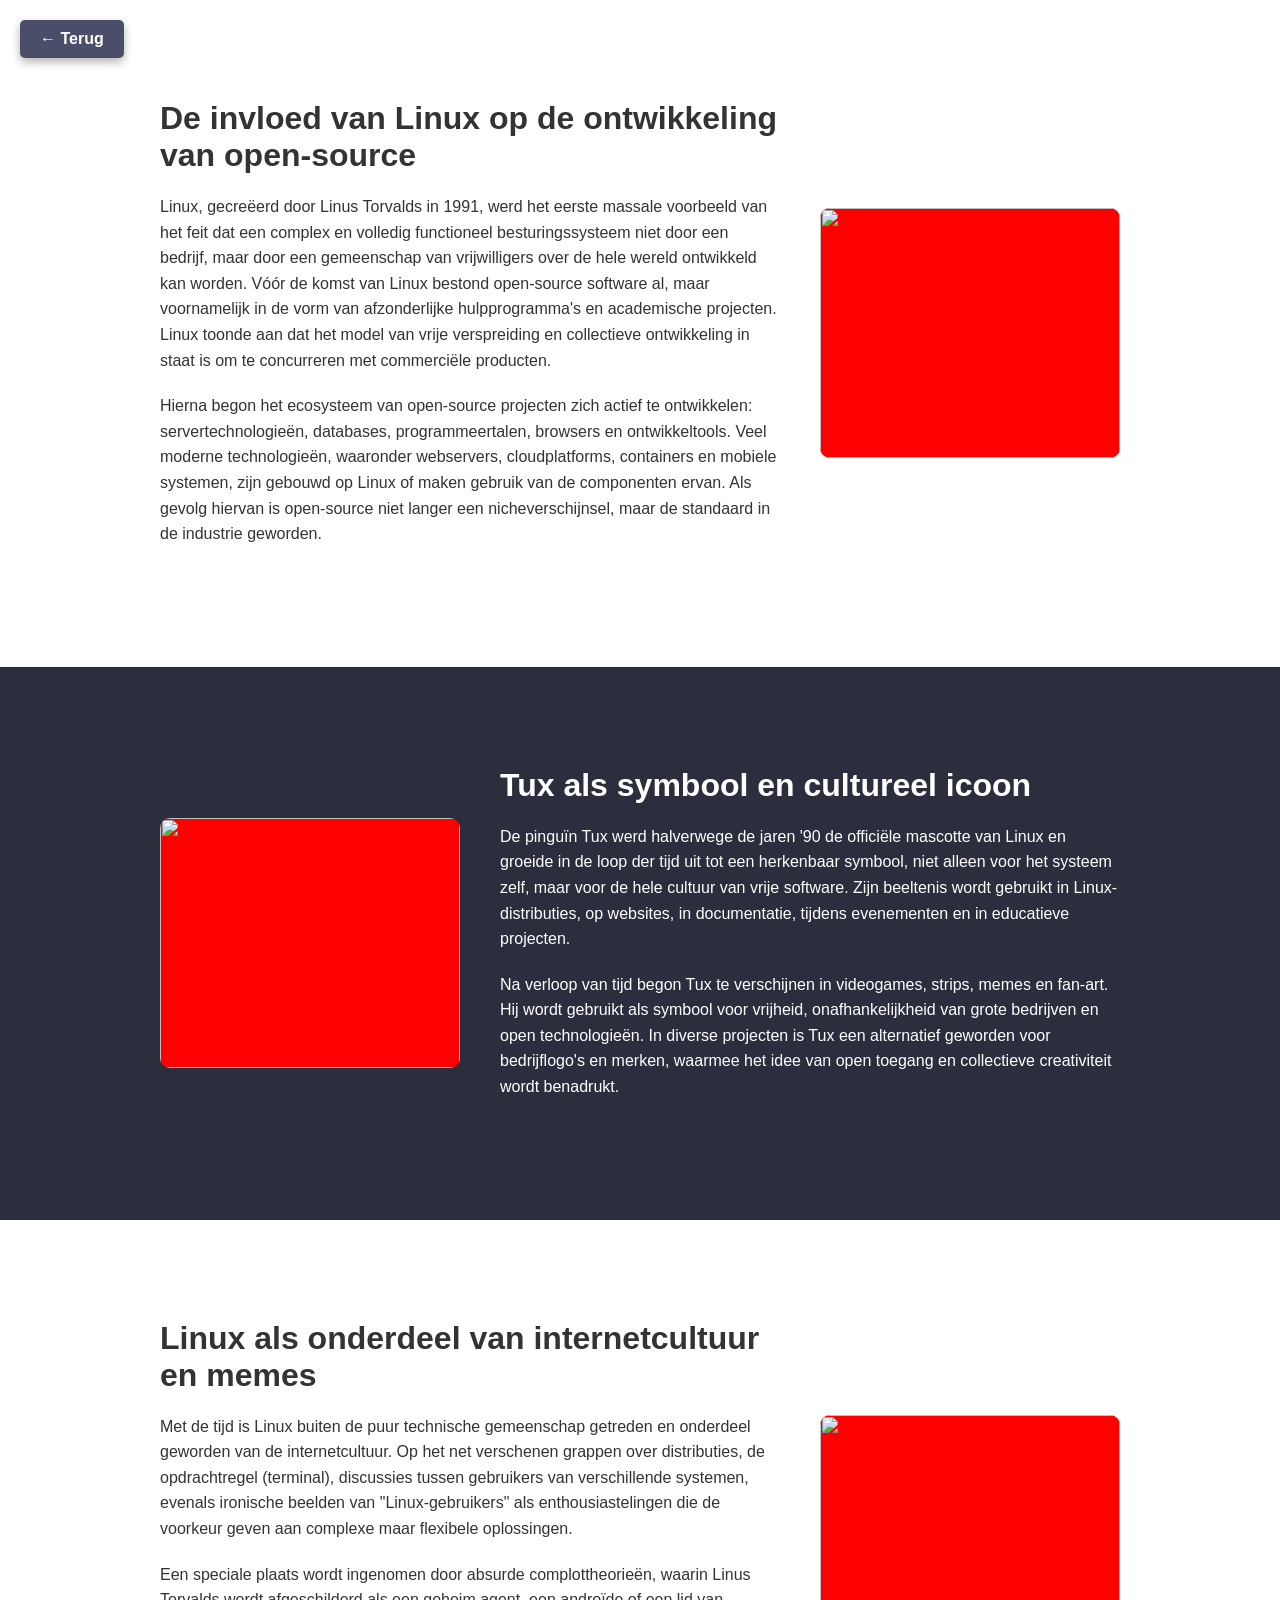
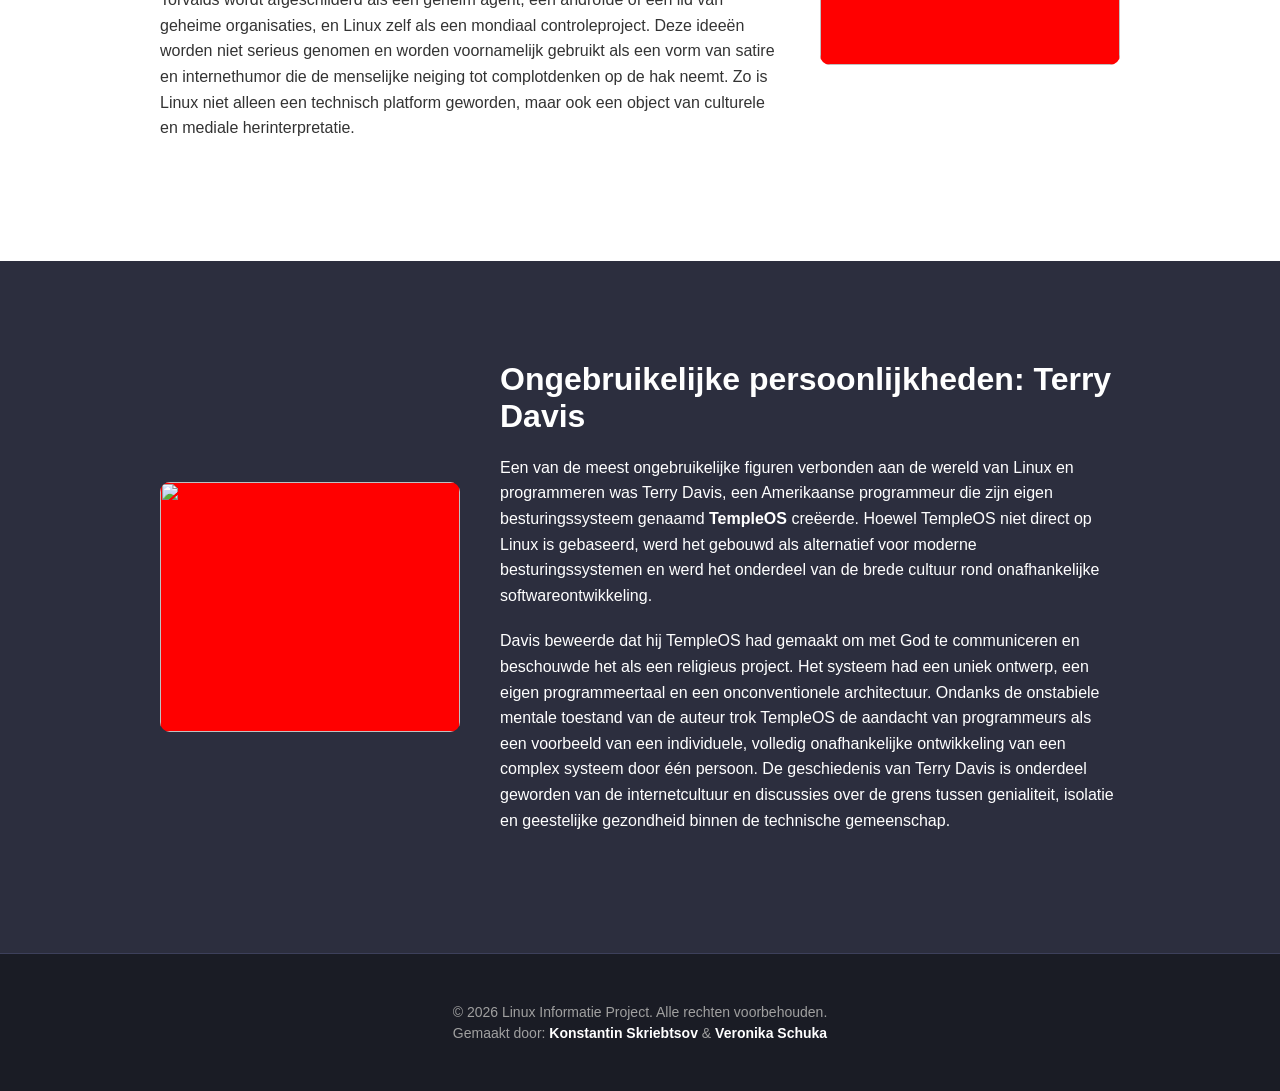
==== cultuur.html @ 9a9fa808 "Add files via upload" ====
<!DOCTYPE html>
<html lang="nl">
<head>
    <meta charset="UTF-8">
    <meta name="viewport" content="width=device-width, initial-scale=1.0">
    <title>Linux en Internetcultuur</title>
    <link rel="stylesheet" href="style.css">
</head>
<body>

    <a href="index.html" class="back-to-top show" style="text-decoration: none; text-align: center;">
        <span>←</span> Terug
    </a>

    <section class="section white">
        <div class="container flex">
            <div class="text">
                <h2>De invloed van Linux op de ontwikkeling van open-source</h2>
                <p>Linux, gecreëerd door Linus Torvalds in 1991, werd het eerste massale voorbeeld van het feit dat een complex en volledig functioneel besturingssysteem niet door een bedrijf, maar door een gemeenschap van vrijwilligers over de hele wereld ontwikkeld kan worden. Vóór de komst van Linux bestond open-source software al, maar voornamelijk in de vorm van afzonderlijke hulpprogramma's en academische projecten. Linux toonde aan dat het model van vrije verspreiding en collectieve ontwikkeling in staat is om te concurreren met commerciële producten.</p>
                <p>Hierna begon het ecosysteem van open-source projecten zich actief te ontwikkelen: servertechnologieën, databases, programmeertalen, browsers en ontwikkeltools. Veel moderne technologieën, waaronder webservers, cloudplatforms, containers en mobiele systemen, zijn gebouwd op Linux of maken gebruik van de componenten ervan. Als gevolg hiervan is open-source niet langer een nicheverschijnsel, maar de standaard in de industrie geworden.</p>
            </div>
            <img src="images/opensource_impact.png" class="image-placeholder">
        </div>
    </section>

    <section class="section blue">
        <div class="container flex reverse">
            <div class="text">
                <h2>Tux als symbool en cultureel icoon</h2>
                <p>De pinguïn Tux werd halverwege de jaren '90 de officiële mascotte van Linux en groeide in de loop der tijd uit tot een herkenbaar symbool, niet alleen voor het systeem zelf, maar voor de hele cultuur van vrije software. Zijn beeltenis wordt gebruikt in Linux-distributies, op websites, in documentatie, tijdens evenementen en in educatieve projecten.</p>
                <p>Na verloop van tijd begon Tux te verschijnen in videogames, strips, memes en fan-art. Hij wordt gebruikt als symbool voor vrijheid, onafhankelijkheid van grote bedrijven en open technologieën. In diverse projecten is Tux een alternatief geworden voor bedrijflogo's en merken, waarmee het idee van open toegang en collectieve creativiteit wordt benadrukt.</p>
            </div>
            <img src="images/tux_culture.png" class="image-placeholder red">
        </div>
    </section>

    <section class="section white">
        <div class="container flex">
            <div class="text">
                <h2>Linux als onderdeel van internetcultuur en memes</h2>
                <p>Met de tijd is Linux buiten de puur technische gemeenschap getreden en onderdeel geworden van de internetcultuur. Op het net verschenen grappen over distributies, de opdrachtregel (terminal), discussies tussen gebruikers van verschillende systemen, evenals ironische beelden van "Linux-gebruikers" als enthousiastelingen die de voorkeur geven aan complexe maar flexibele oplossingen.</p>
                <p>Een speciale plaats wordt ingenomen door absurde complottheorieën, waarin Linus Torvalds wordt afgeschilderd als een geheim agent, een androïde of een lid van geheime organisaties, en Linux zelf als een mondiaal controleproject. Deze ideeën worden niet serieus genomen en worden voornamelijk gebruikt als een vorm van satire en internethumor die de menselijke neiging tot complotdenken op de hak neemt. Zo is Linux niet alleen een technisch platform geworden, maar ook een object van culturele en mediale herinterpretatie.</p>
            </div>
            <img src="images/linux_memes.png" class="image-placeholder">
        </div>
    </section>

    <section class="section blue">
        <div class="container flex reverse">
            <div class="text">
                <h2>Ongebruikelijke persoonlijkheden: Terry Davis</h2>
                <p>Een van de meest ongebruikelijke figuren verbonden aan de wereld van Linux en programmeren was Terry Davis, een Amerikaanse programmeur die zijn eigen besturingssysteem genaamd <strong>TempleOS</strong> creëerde. Hoewel TempleOS niet direct op Linux is gebaseerd, werd het gebouwd als alternatief voor moderne besturingssystemen en werd het onderdeel van de brede cultuur rond onafhankelijke softwareontwikkeling.</p>
                <p>Davis beweerde dat hij TempleOS had gemaakt om met God te communiceren en beschouwde het als een religieus project. Het systeem had een uniek ontwerp, een eigen programmeertaal en een onconventionele architectuur. Ondanks de onstabiele mentale toestand van de auteur trok TempleOS de aandacht van programmeurs als een voorbeeld van een individuele, volledig onafhankelijke ontwikkeling van een complex systeem door één persoon. De geschiedenis van Terry Davis is onderdeel geworden van de internetcultuur en discussies over de grens tussen genialiteit, isolatie en geestelijke gezondheid binnen de technische gemeenschap.</p>
            </div>
            <img src="images/templeos_terry.png" class="image-placeholder red">
        </div>
    </section>

    <footer class="footer">
        <div class="container">
            <p>&copy; 2026 Linux Informatie Project. Alle rechten voorbehouden.</p>
            <p>Gemaakt door: <strong>Konstantin Skriebtsov</strong> & <strong>Veronika Schuka</strong></p>
        </div>
    </footer>

    <script>
        const observer = new IntersectionObserver((entries) => {
            entries.forEach(entry => {
                if (entry.isIntersecting) {
                    entry.target.classList.add('appear');
                    observer.unobserve(entry.target);
                }
            });
        }, { threshold: 0.3 });

        document.querySelectorAll('.section').forEach(section => {
            observer.observe(section);
        });
    </script>
</body>
</html>
---- style.css ----
* {
    margin: 0;
    padding: 0;
    box-sizing: border-box;
    font-family: Arial, sans-serif;
}

body {
    background-color: #f4f4f4;
}

.container {
    max-width: 1000px;
    margin: 0 auto;
    padding: 40px 20px;
}

.hero {
    background-image: linear-gradient(rgba(44, 46, 62, 0.95), rgba(44, 46, 62, 0.95)), url('images/headervorindex.png');
    background-size: cover;
    background-position: center;
    background-repeat: no-repeat;
    color: white;
    text-align: center;
    padding: 0px 0;
    display: flex;
    align-items: center;
    justify-content: center;
}

.hero-content {
    z-index: 2;
}

.hero h1 {
    font-size: 80px;
    margin: 0;
}

.hero .subtitle {
    font-size: 40px;
    font-weight: bold;
    margin-top: -170px;
    padding: 20px;
    color: white;
    text-shadow: 
        -3px -3px 0 #000,  
         3px -3px 0 #000,
        -3px  3px 0 #000,
         3px  3px 0 #000,
        -3px  0px 0 #000,
         3px  0px 0 #000,
         0px -3px 0 #000,
         0px  3px 0 #000;
}

.Linux-photo {
    display: block;
    margin: 0 auto;
    max-width: 400px;
    height: auto;
    margin-top: -70px;
    border-radius: 10px;
}

.section {
    padding: 60px 0;
    opacity: 0;
    transform: translateY(50px);
    transition: all 0.8s ease-out;
}

.section.appear {
    opacity: 1;
    transform: translateY(0);
}

.white {
    background-color: white;
    color: #333;
}

.blue {
    background-color: #2c2e3e;
    color: white;
}

.flex {
    display: flex;
    align-items: center;
    gap: 40px;
    justify-content: space-between;
}

.reverse {
    flex-direction: row-reverse;
}

.text {
    flex: 1;
}

.text h2 {
    font-size: 32px;
    margin-bottom: 20px;
}

.text p {
    line-height: 1.6;
    margin-bottom: 20px;
}

.btn {
    display: inline-block;
    padding: 12px 24px;
    text-decoration: none;
    border-radius: 5px;
    font-weight: bold;
}

.btn-blue {
    background-color: #c5d1f1;
    color: #2c2e3e;
}

.btn-light {
    background-color: #4a4e69;
    color: white;
}

.image-placeholder {
    width: 300px;
    height: 250px;
    background-color: #ff0000;
    color: black;
    display: flex;
    align-items: center;
    justify-content: center;
    font-size: 40px;
    font-weight: bold;
    border-radius: 10px;
    flex-shrink: 0;
}

.footer {
    background-color: #1a1c25;
    color: #a0a0a0;
    text-align: center;
    padding: 5px 0;
    margin-top: 0;
    border-top: 1px solid #3d405b;
}

.footer p {
    margin: 5px 0;
    font-size: 14px;
}

.footer strong {
    color: white;
}

.back-to-top {
    position: fixed;
    top: 20px;
    left: 20px;
    z-index: 1000;
    padding: 10px 20px;
    background-color: #4a4e69;
    color: white;
    border: none;
    border-radius: 5px;
    cursor: pointer;
    font-weight: bold;
    box-shadow: 0 4px 10px rgba(0,0,0,0.3);
    display: none; 
    opacity: 0;
    transition: opacity 0.5s ease-in-out;
}

.back-to-top.show {
    display: block;
    opacity: 1;
}

.back-to-top:hover {
    background-color: #c5d1f1;
    color: #2c2e3e;
}
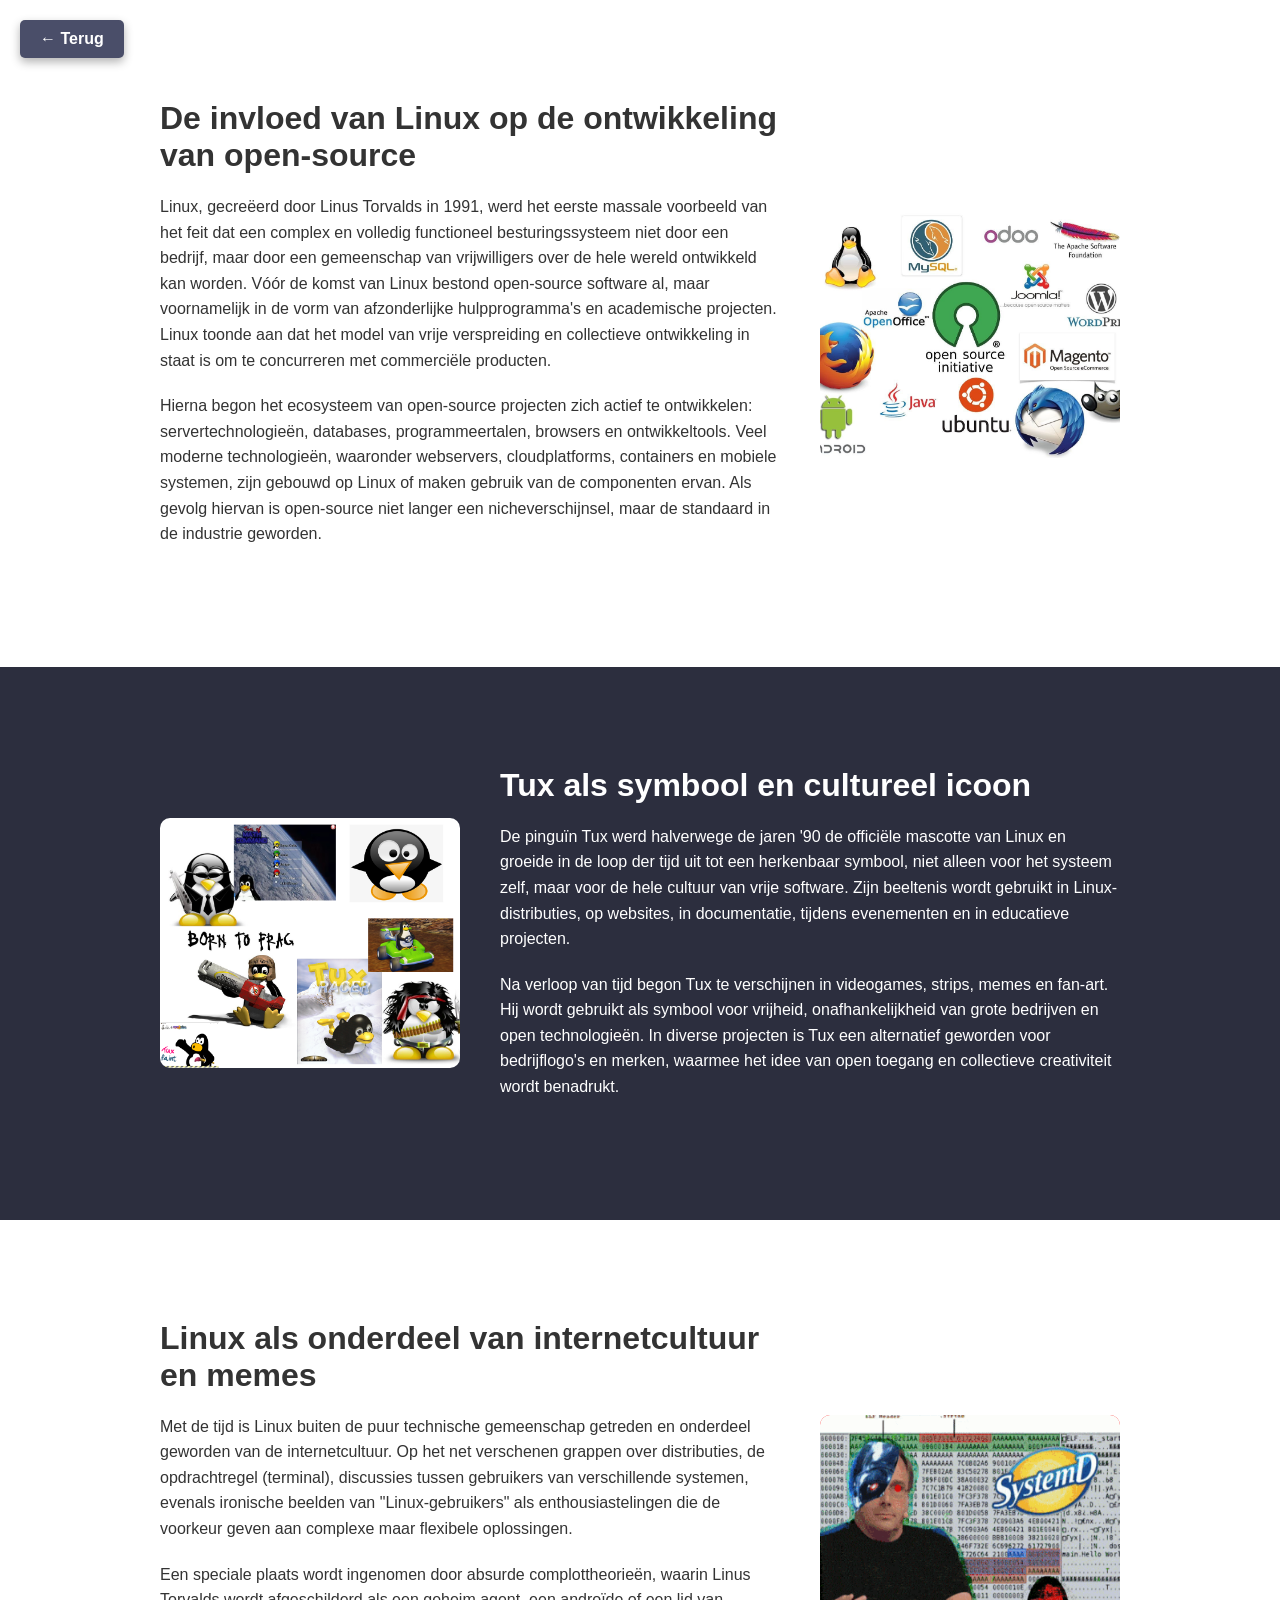
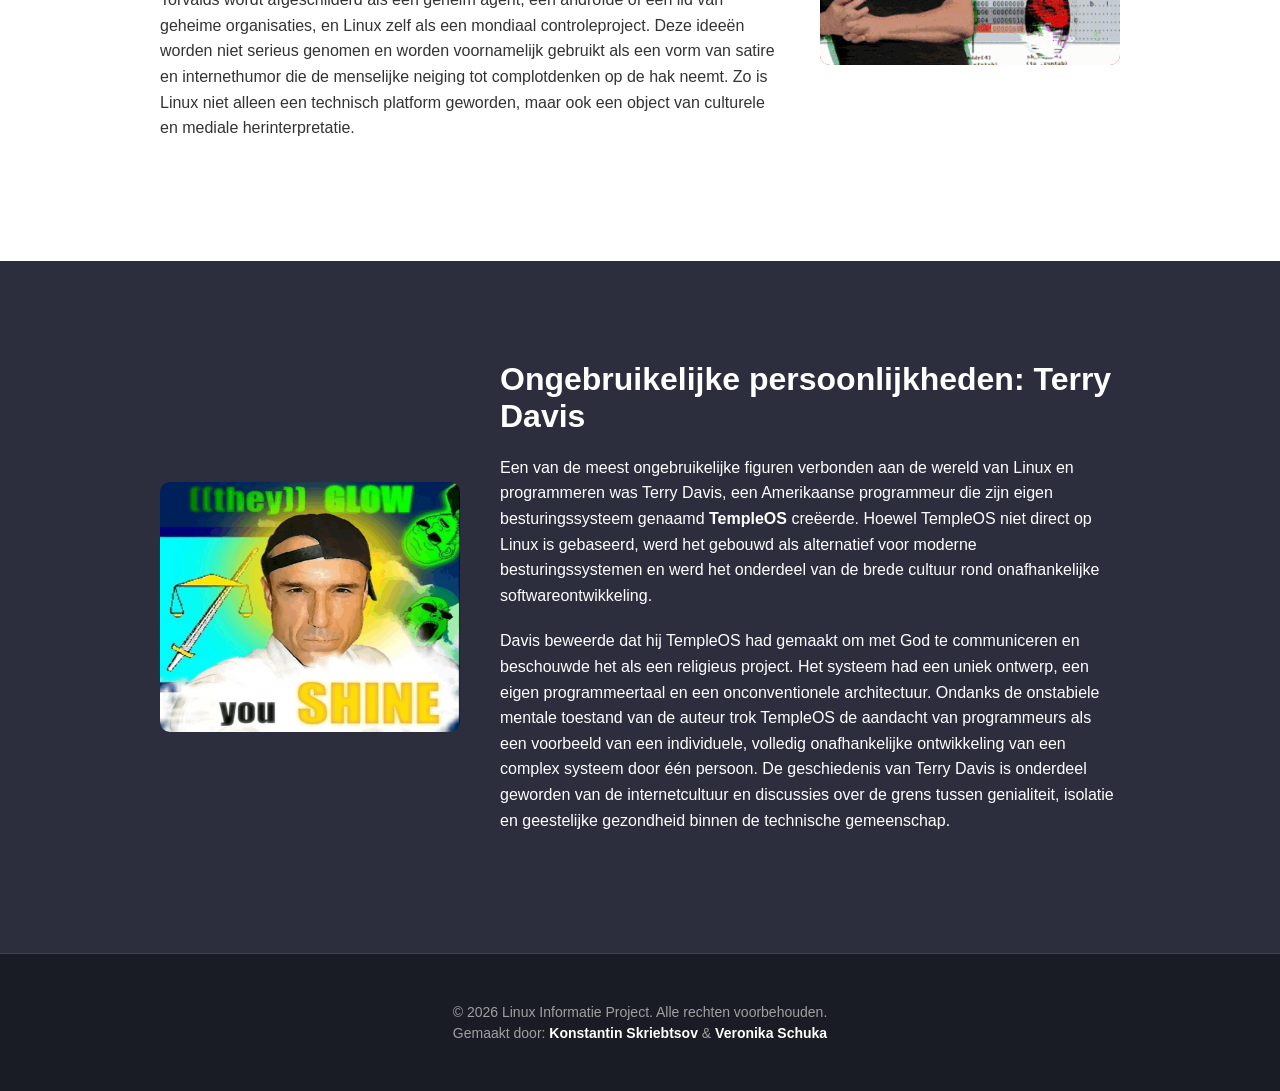
==== commit 7066e5aa: "cultuur.html" ====
--- a/cultuur.html
+++ b/cultuur.html
@@ -41,7 +41,7 @@
                 <p>Met de tijd is Linux buiten de puur technische gemeenschap getreden en onderdeel geworden van de internetcultuur. Op het net verschenen grappen over distributies, de opdrachtregel (terminal), discussies tussen gebruikers van verschillende systemen, evenals ironische beelden van "Linux-gebruikers" als enthousiastelingen die de voorkeur geven aan complexe maar flexibele oplossingen.</p>
                 <p>Een speciale plaats wordt ingenomen door absurde complottheorieën, waarin Linus Torvalds wordt afgeschilderd als een geheim agent, een androïde of een lid van geheime organisaties, en Linux zelf als een mondiaal controleproject. Deze ideeën worden niet serieus genomen en worden voornamelijk gebruikt als een vorm van satire en internethumor die de menselijke neiging tot complotdenken op de hak neemt. Zo is Linux niet alleen een technisch platform geworden, maar ook een object van culturele en mediale herinterpretatie.</p>
             </div>
-            <img src="images/linux_memes.png" class="image-placeholder">
+            <img src="images/linus-torvalds-linux.gif" class="image-placeholder">
         </div>
     </section>
 
@@ -78,4 +78,4 @@
         });
     </script>
 </body>
-</html>+</html>
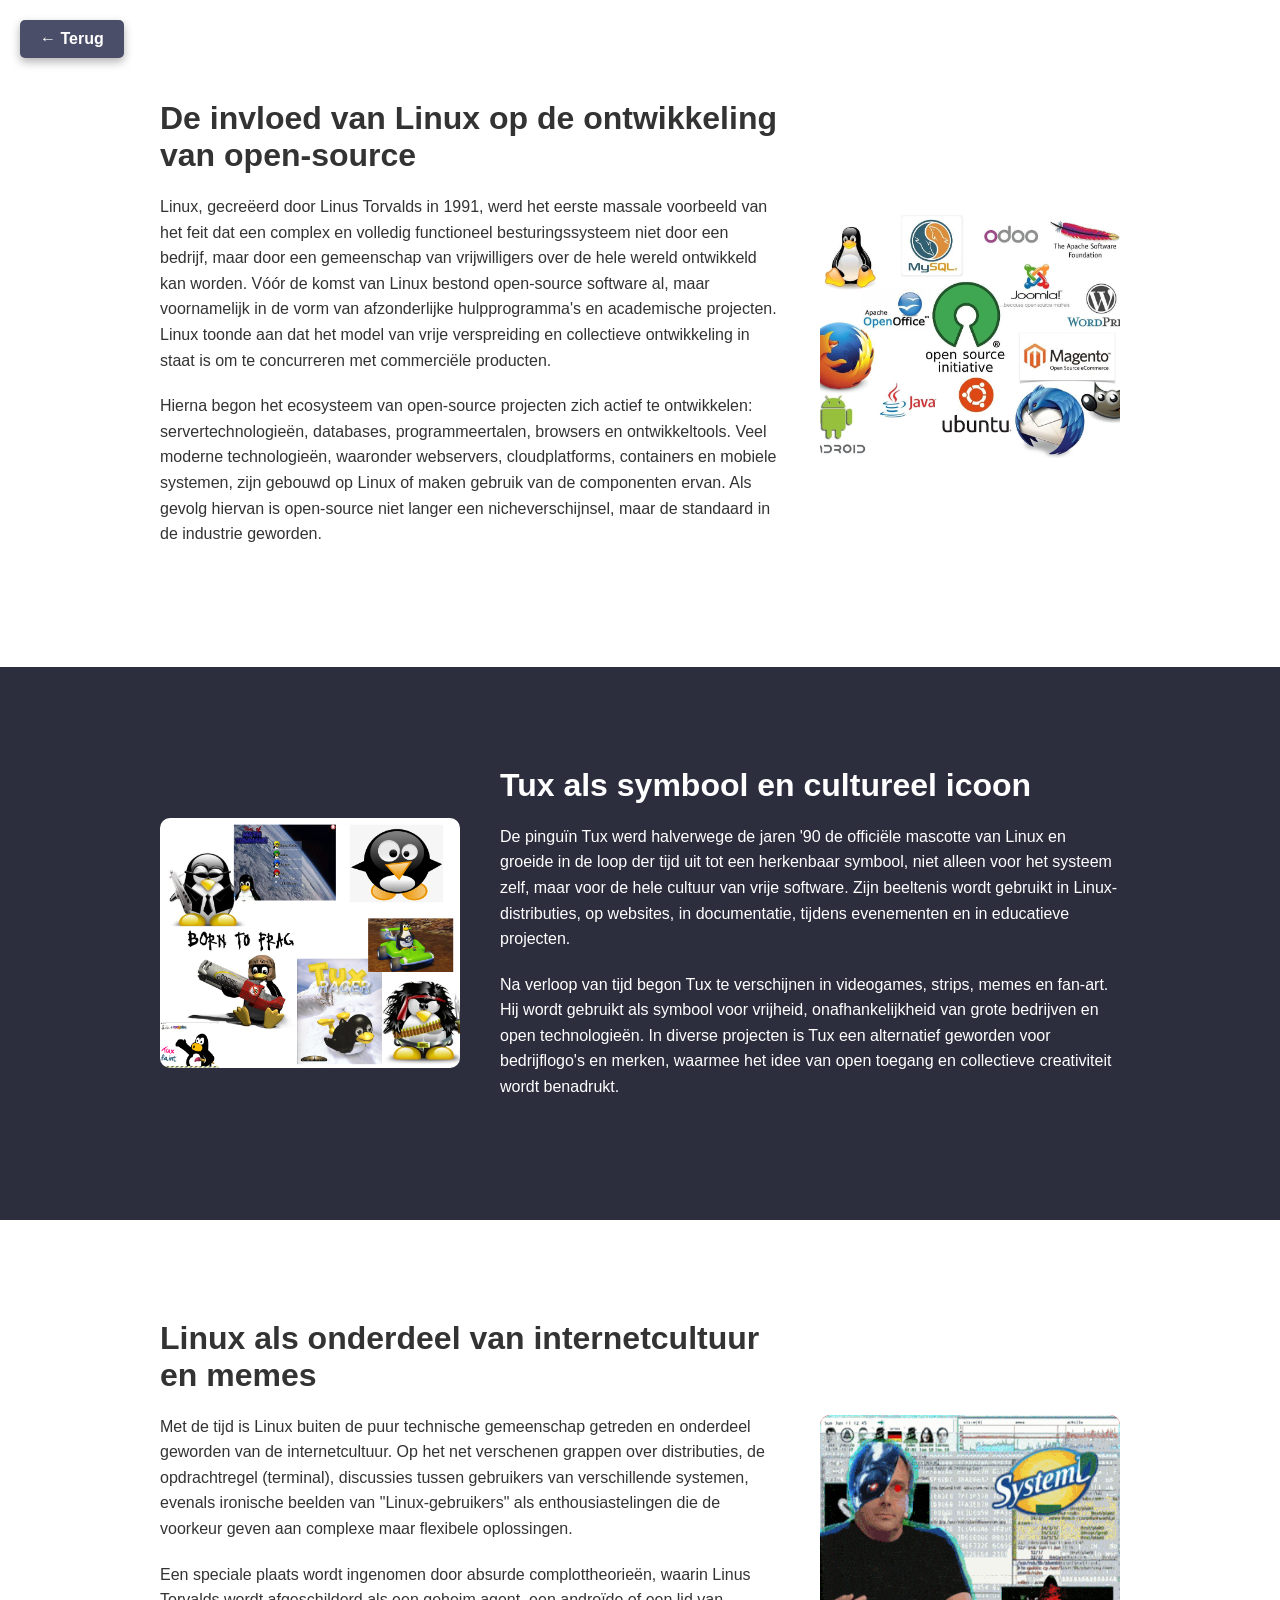
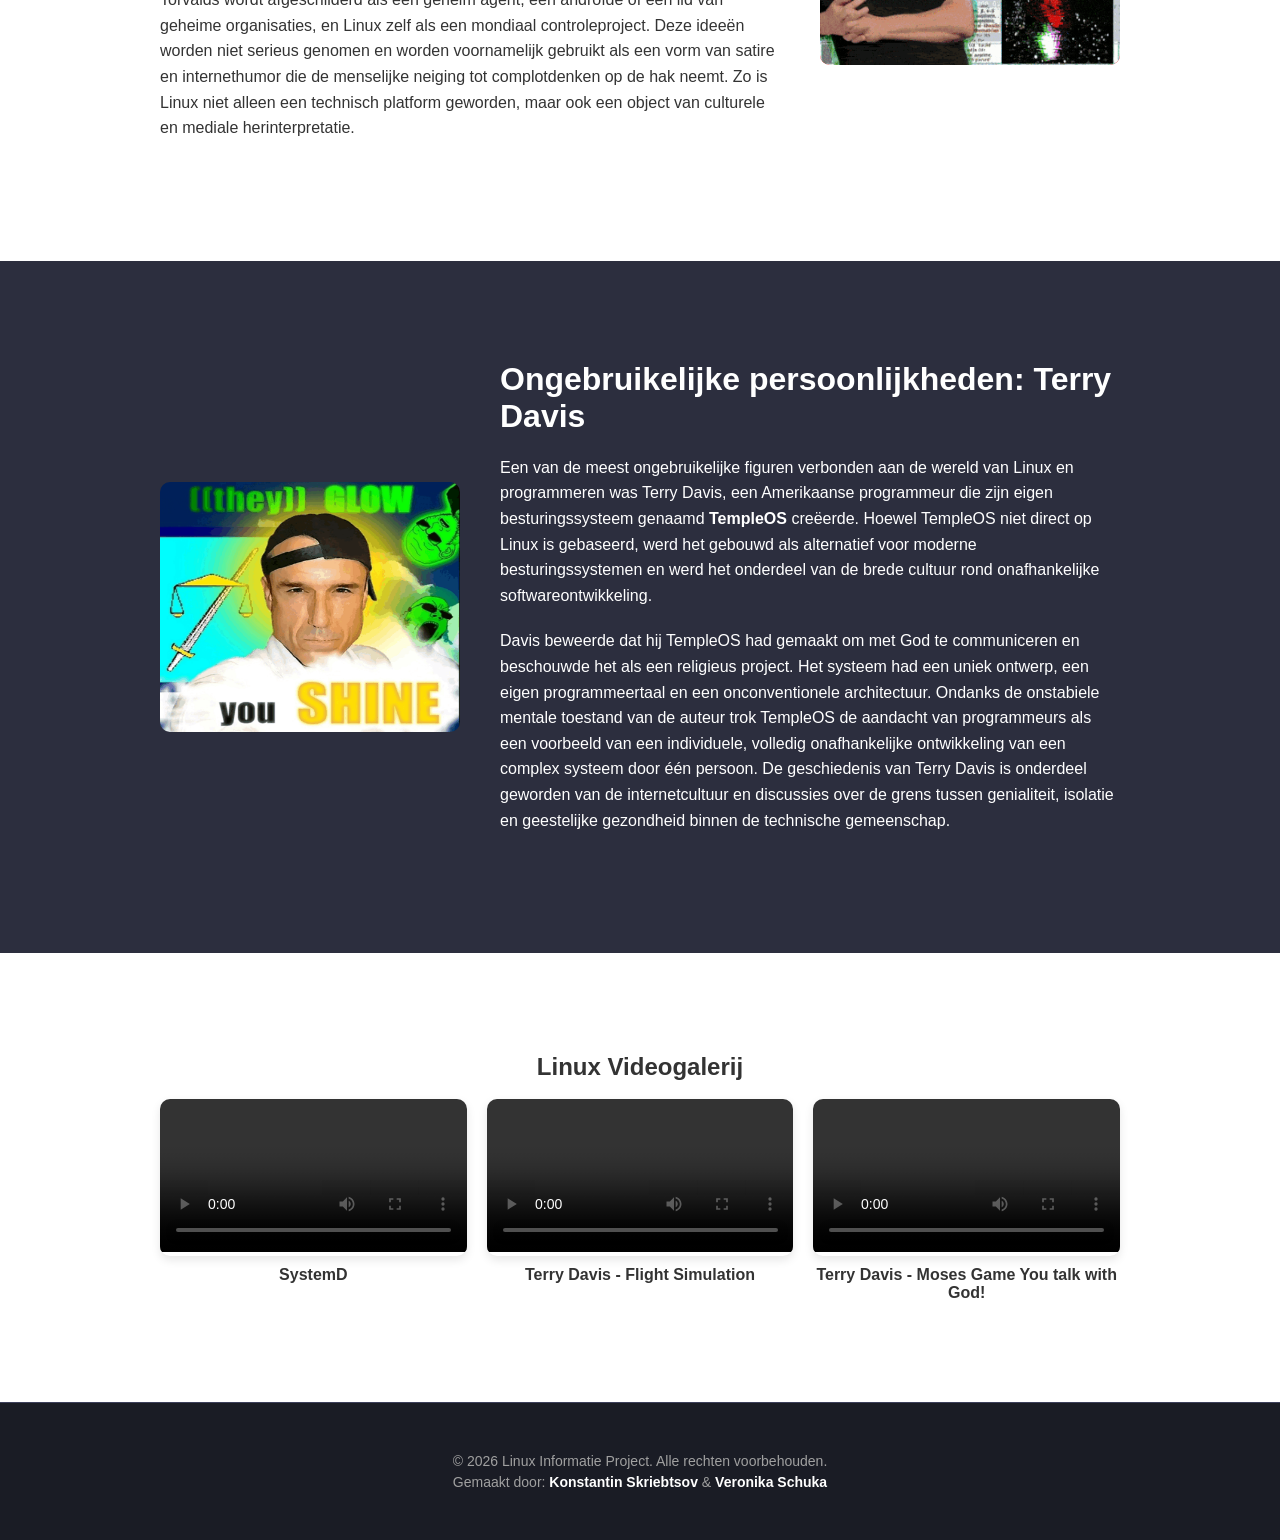
==== commit f395bcd1: "cultuur.html" ====
--- a/cultuur.html
+++ b/cultuur.html
@@ -56,6 +56,47 @@
         </div>
     </section>
 
+    <section class="section white">
+    <div class="container" style="text-align: center;">
+        <h2>Linux Videogalerij</h2>
+        <br>
+        
+        <div style="display: flex; gap: 20px; flex-wrap: wrap; justify-content: center;">
+            
+            <div style="flex: 1; min-width: 280px; max-width: 310px;">
+                <div style="border-radius: 10px; overflow: hidden; box-shadow: 0 4px 10px rgba(0,0,0,0.1);">
+                    <video width="100%" controls>
+                        <source src="videos/droidwals.mp4" type="video/mp4">
+                        Je browser ondersteunt dit videoformaat niet.
+                    </video>
+                </div>
+                <p style="margin-top: 10px; font-weight: bold;">SystemD</p>
+            </div>
+
+            <div style="flex: 1; min-width: 280px; max-width: 310px;">
+                <div style="border-radius: 10px; overflow: hidden; box-shadow: 0 4px 10px rgba(0,0,0,0.1);">
+                    <video width="100%" controls>
+                        <source src="videos/flightsimulator.mp4" type="video/mp4">
+                        Je browser ondersteunt dit videoformaat niet.
+                    </video>
+                </div>
+                <p style="margin-top: 10px; font-weight: bold;">Terry Davis - Flight Simulation</p>
+            </div>
+
+            <div style="flex: 1; min-width: 280px; max-width: 310px;">
+                <div style="border-radius: 10px; overflow: hidden; box-shadow: 0 4px 10px rgba(0,0,0,0.1);">
+                    <video width="100%" controls>
+                        <source src="videos/game.mp4" type="video/mp4">
+                        Je browser ondersteunt dit videoformaat niet.
+                    </video>
+                </div>
+                <p style="margin-top: 10px; font-weight: bold;">Terry Davis - Moses Game You talk with God!</p>
+            </div>
+
+        </div>
+    </div>
+</section>
+
     <footer class="footer">
         <div class="container">
             <p>&copy; 2026 Linux Informatie Project. Alle rechten voorbehouden.</p>
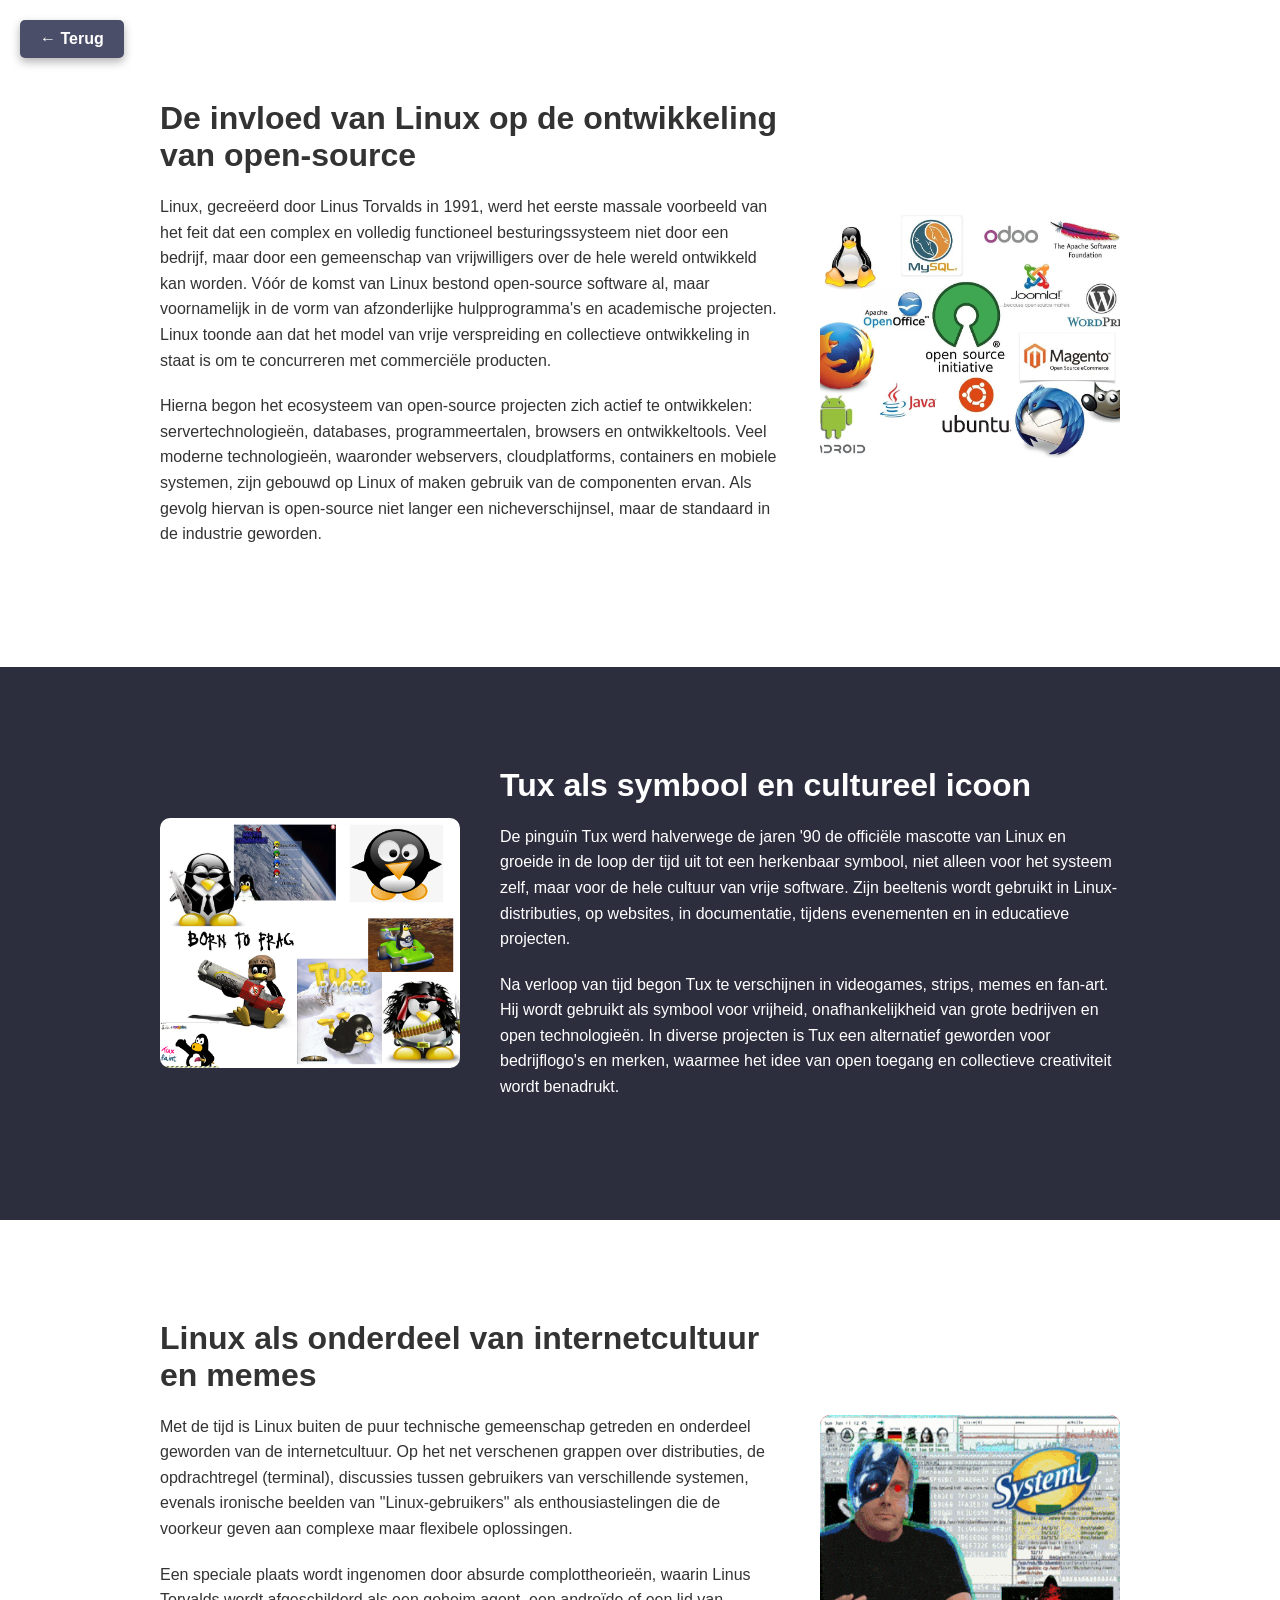
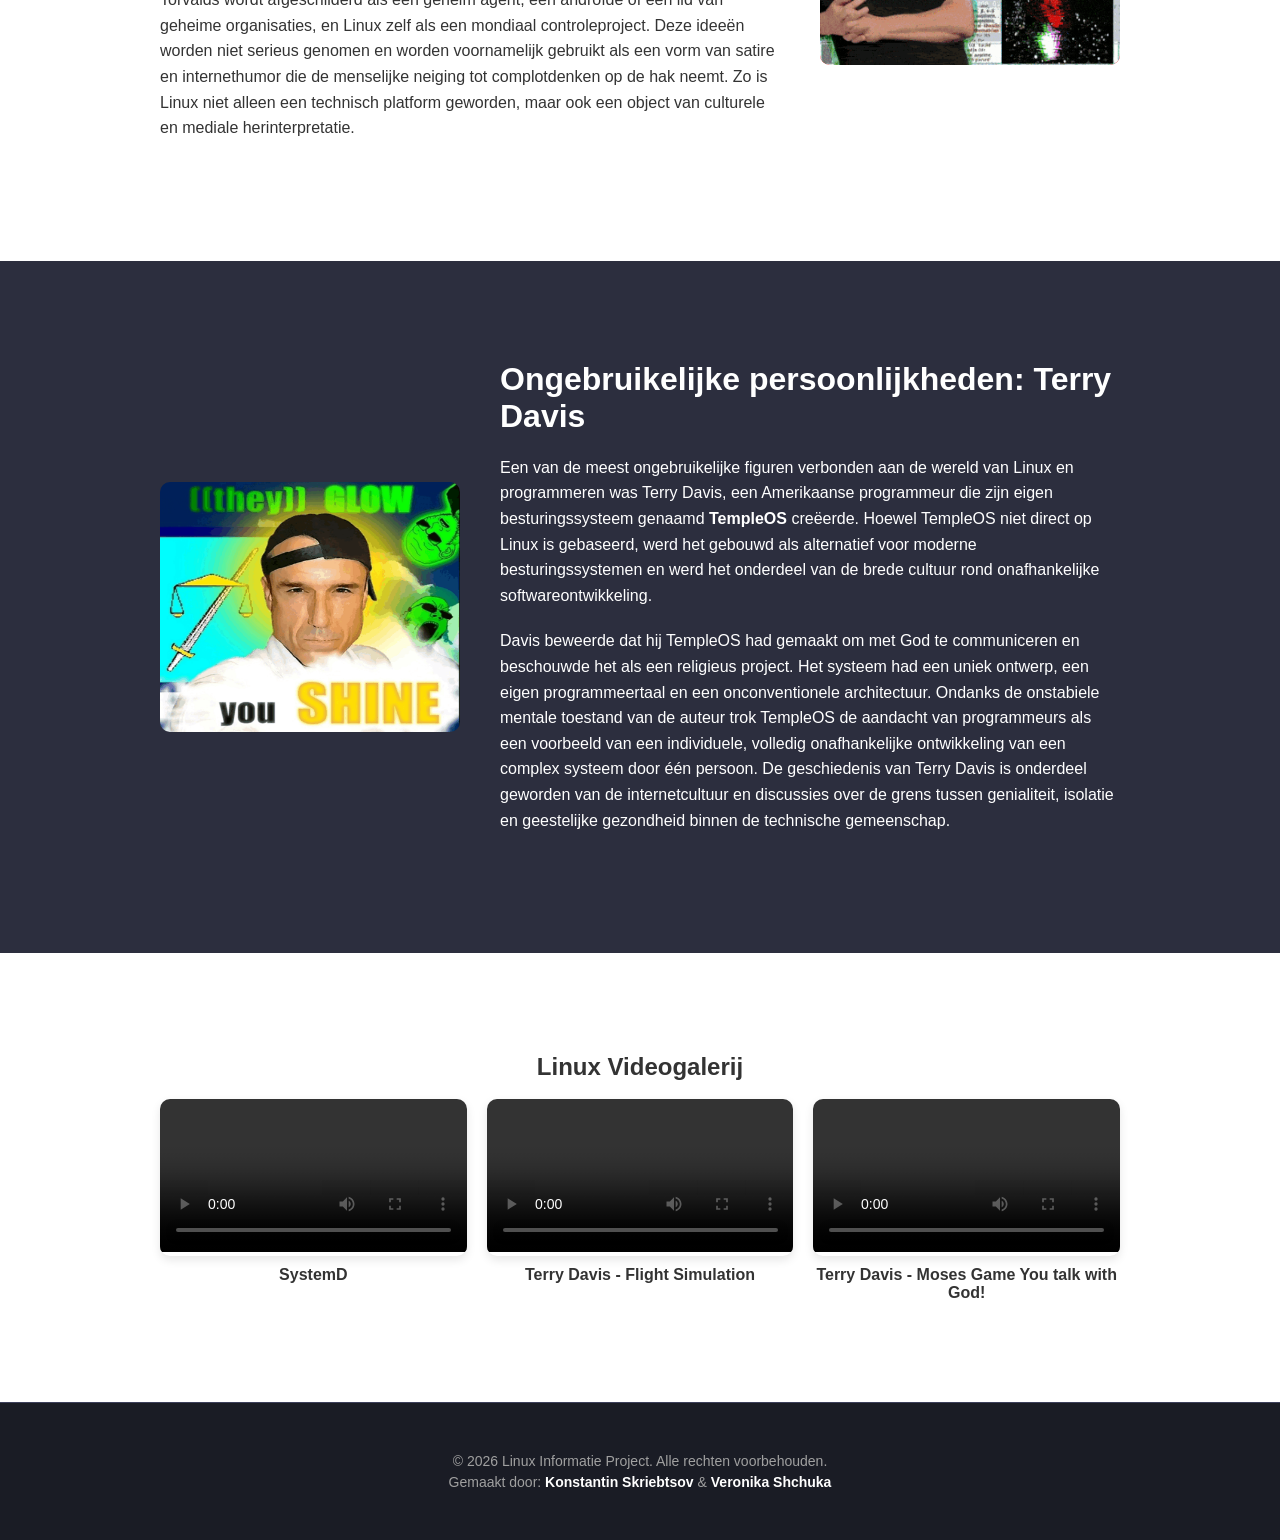
==== commit 647bd1f4: "Update cultuur.html" ====
--- a/cultuur.html
+++ b/cultuur.html
@@ -100,7 +100,7 @@
     <footer class="footer">
         <div class="container">
             <p>&copy; 2026 Linux Informatie Project. Alle rechten voorbehouden.</p>
-            <p>Gemaakt door: <strong>Konstantin Skriebtsov</strong> & <strong>Veronika Schuka</strong></p>
+            <p>Gemaakt door: <strong>Konstantin Skriebtsov</strong> & <strong>Veronika Shchuka</strong></p>
         </div>
     </footer>
 
@@ -120,3 +120,4 @@
     </script>
 </body>
 </html>
+
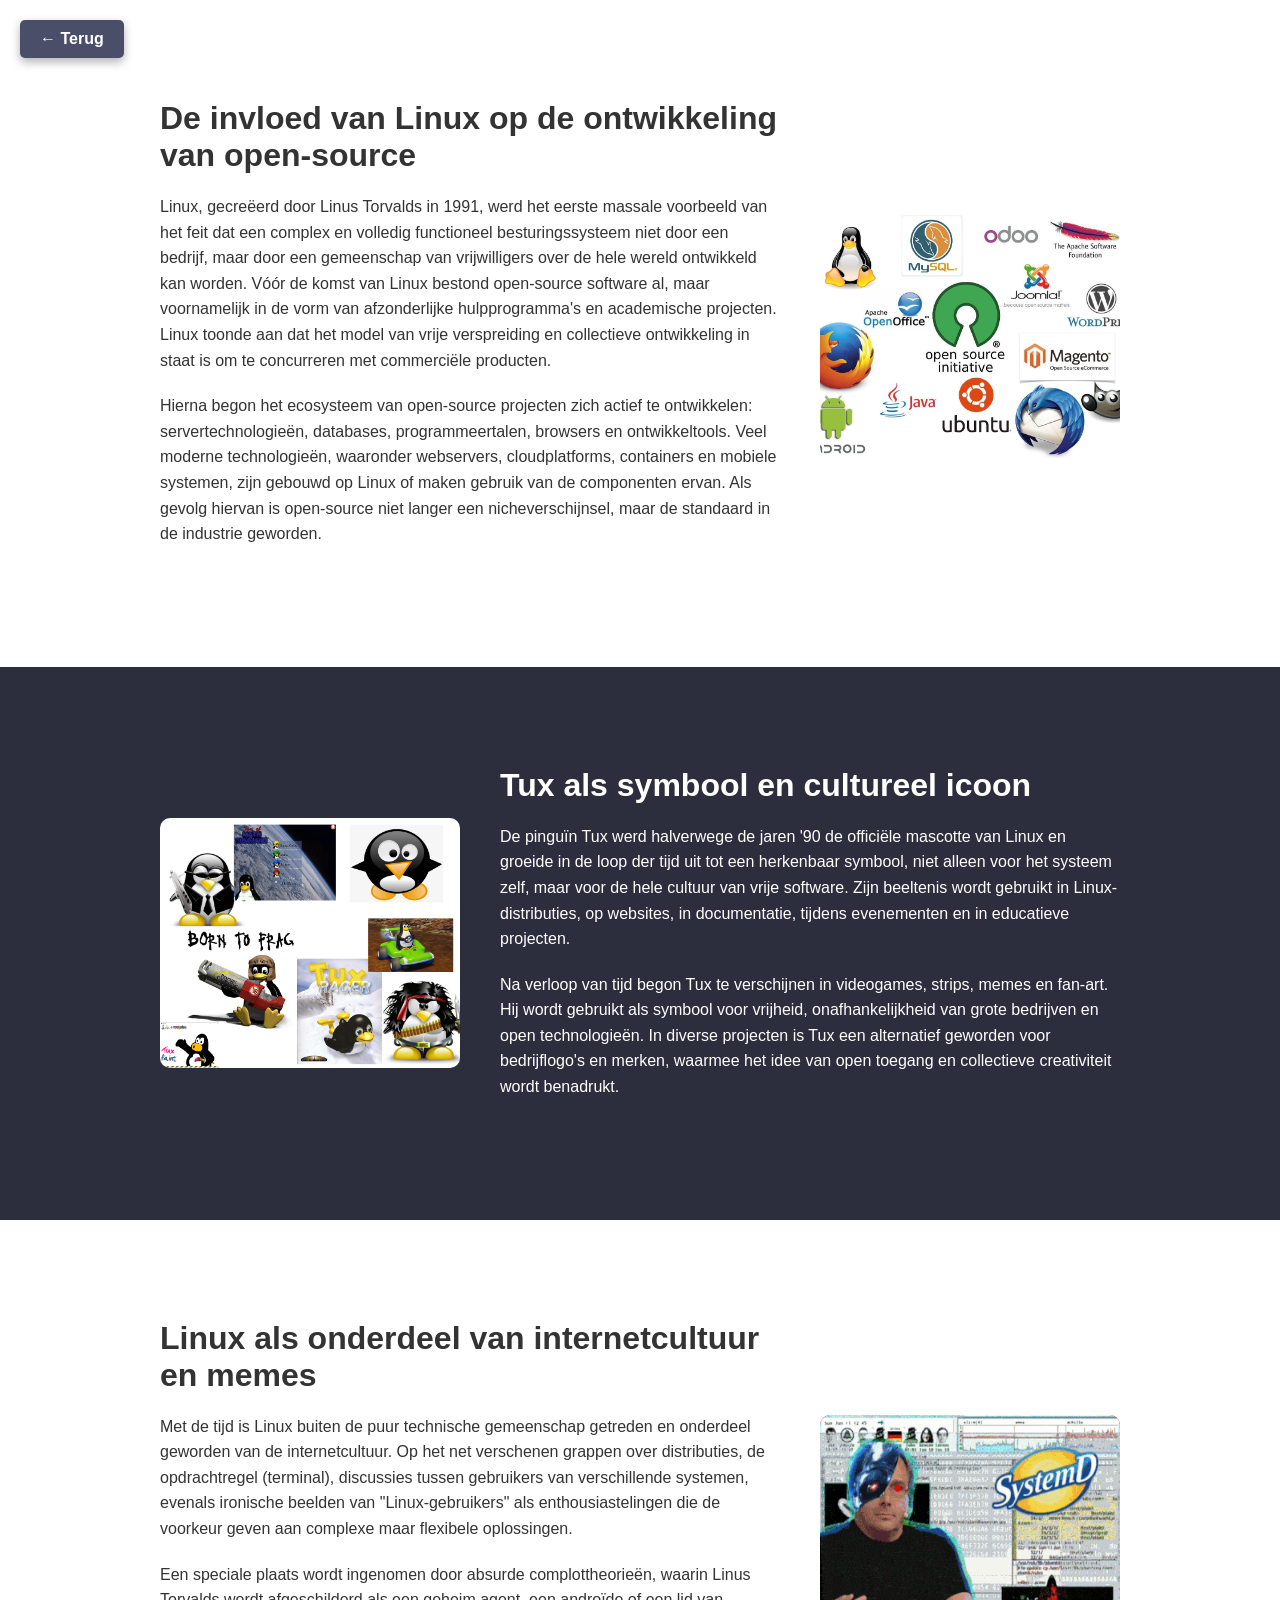
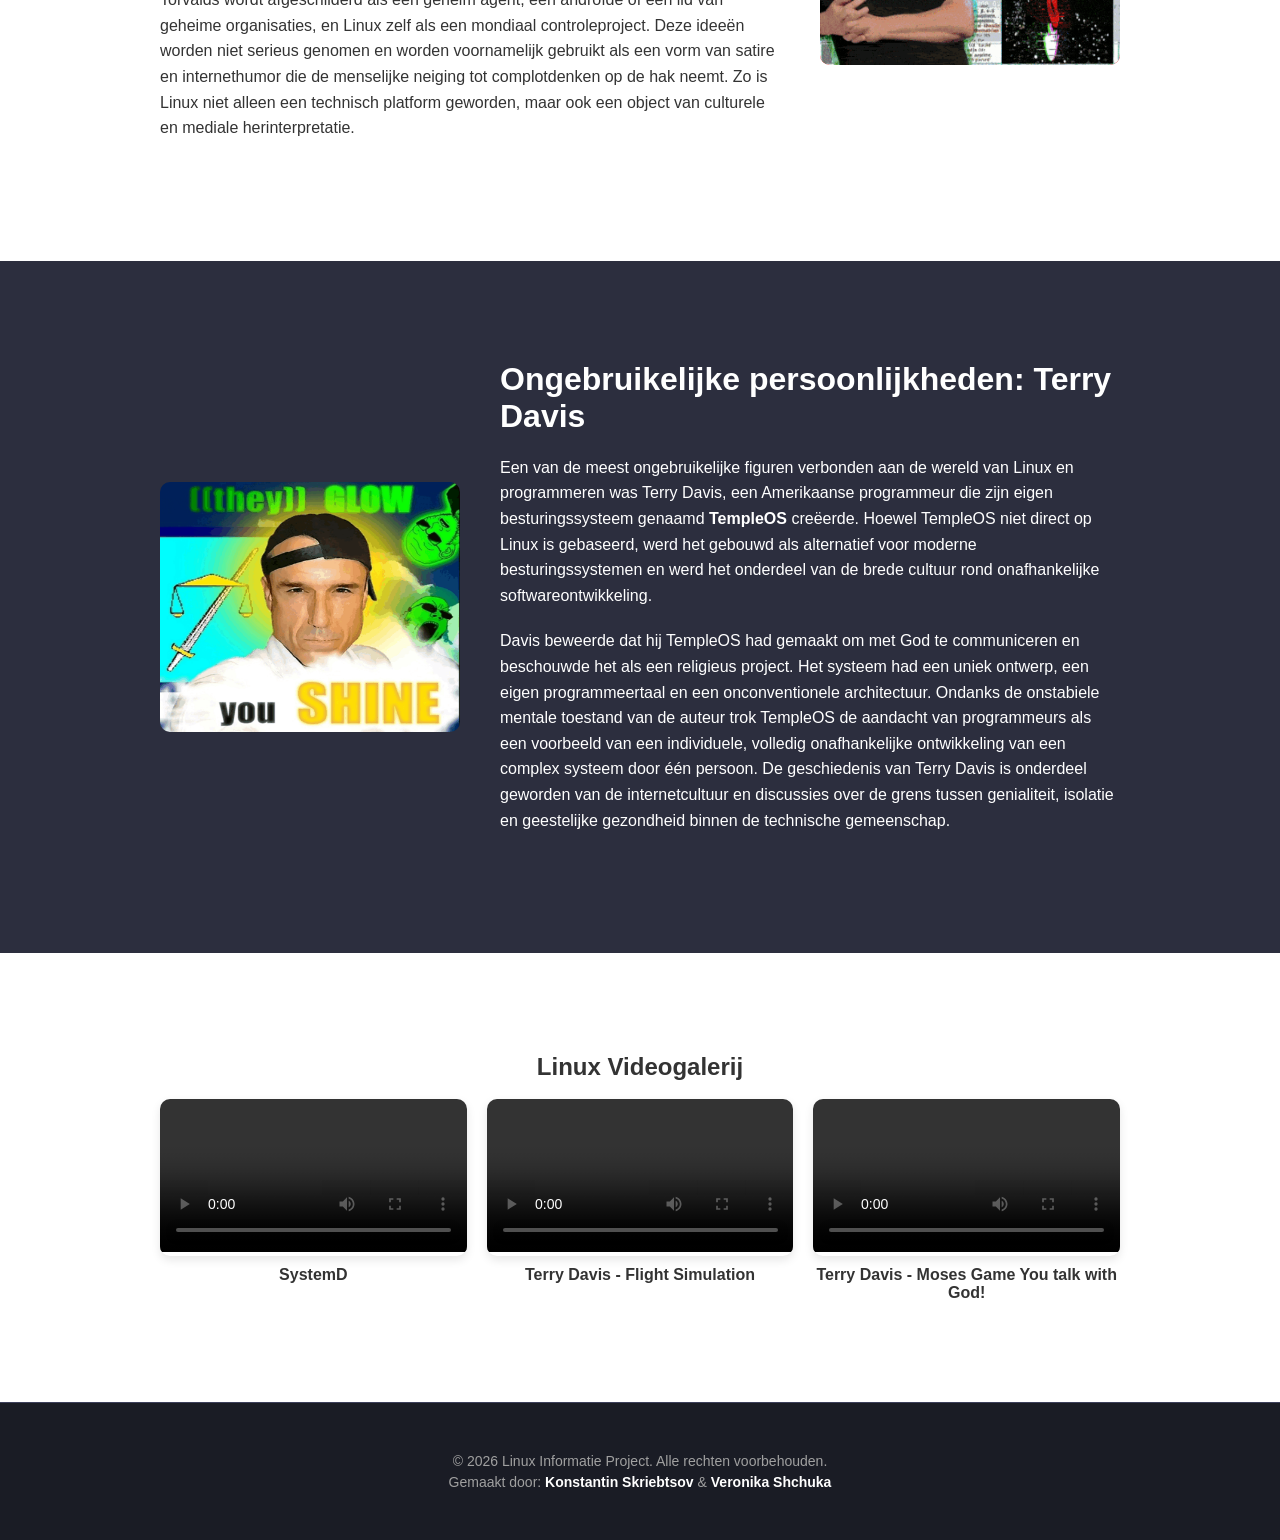
==== commit ac83c978: "Update cultuur.html" ====
--- a/cultuur.html
+++ b/cultuur.html
@@ -5,6 +5,8 @@
     <meta name="viewport" content="width=device-width, initial-scale=1.0">
     <title>Linux en Internetcultuur</title>
     <link rel="stylesheet" href="style.css">
+    <link rel="shortcut icon" href="images/dddddddd.ico" type="image/x-icon">
+    <link rel="icon" href="images/dddddddd.png" type="image/png">
 </head>
 <body>
 
@@ -121,3 +123,5 @@
 </body>
 </html>
 
+
+
